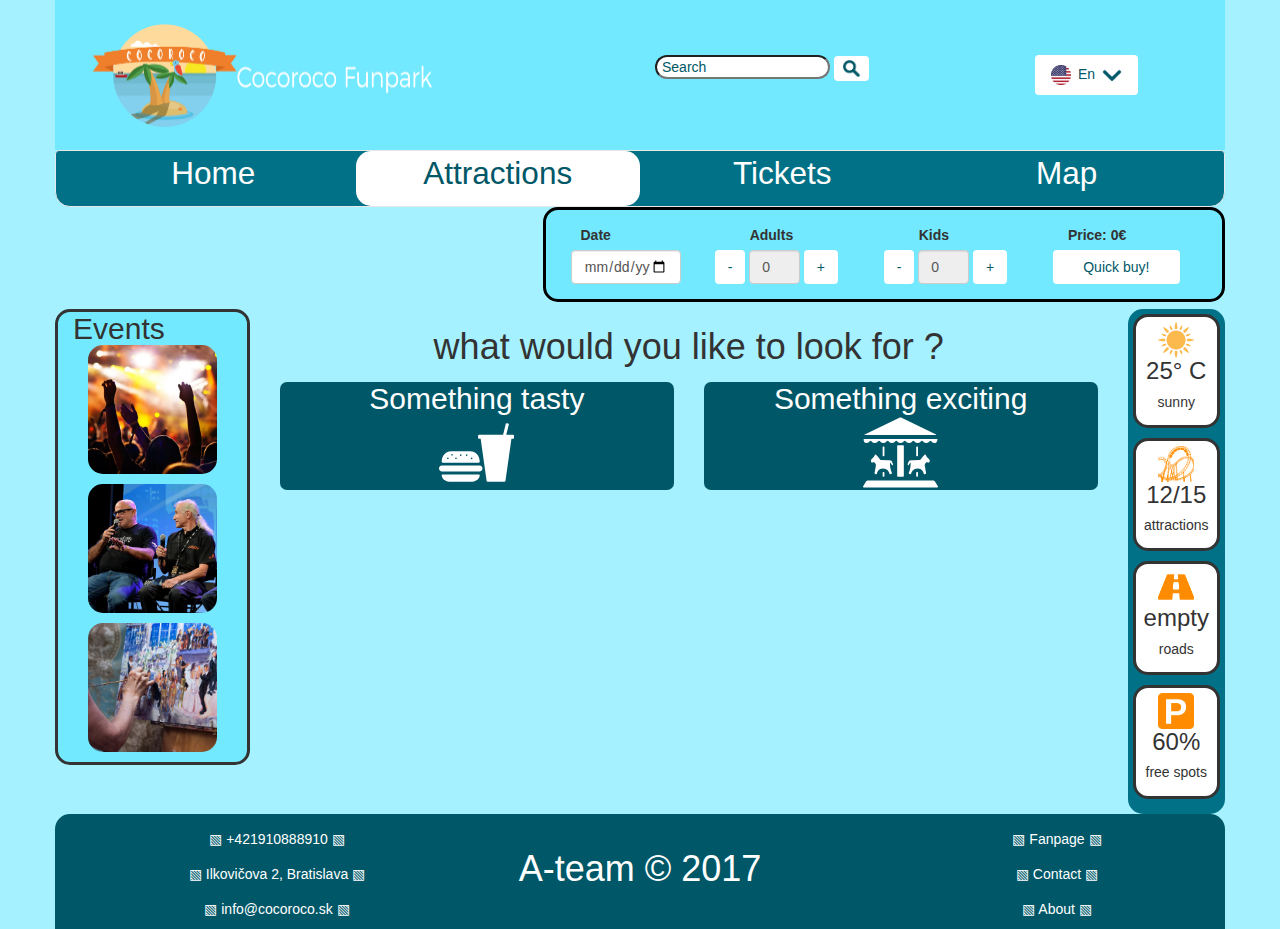
==== attractions.html @ 16a3cd67 "Fuuu tak asi všetko spravené na stránke filtrovanie attrakcii" ====
<!DOCTYPE html>
<html>

<head>
    <title>RocoCoco-Attractions</title>
    <meta charset="utf-8">
    <meta http-equiv="X-UA-Compatible" content="IE=edge">
    <meta name="viewport" content="width=device-width, initial-scale=1">
    <link rel="stylesheet" href="https://maxcdn.bootstrapcdn.com/bootstrap/3.3.7/css/bootstrap.min.css">
    <script src="https://ajax.googleapis.com/ajax/libs/jquery/3.2.1/jquery.min.js"></script>
    <script src="https://maxcdn.bootstrapcdn.com/bootstrap/3.3.7/js/bootstrap.min.js"></script>

    <link rel="stylesheet" href="public/css/style.css">
</head>

<body>
    <section id="header">
        <div class="container">
            <div class="row header-div">
                <div class="col-xs-12 col-sm-12 col-md-12 col-lg-6">
                    <a href="index.html">
                        <img class="img-responsive header-img" src="public/img/logo-text.png" alt="Logo">
                    </a>
                </div>
                <div class="col-xs-6 col-sm-6 col-md-6 col-lg-4 vert-center">
                    <input class="search-input" type="text" value="Search">
                    <button type="button" class="btn btn-light btn-search">
                        <img class="search-img" src="public/img/search-icon.png" alt="Search Icon">
                    </button>
                </div>
                <div class="col-xs-6 col-sm-6 col-md-6 col-lg-2 vert-center">

                    <div class="dropdown show language-switch">
                        <a class="btn btn-secondary dropdown-toggle language-text" href="#" role="button" id="dropdownMenuLink" data-toggle="dropdown" aria-haspopup="true" aria-expanded="false">
                            <img src="public/img/us-flag.png" alt="US Flag" height="20px"> En
                            <img src="public/img/arrow.png" alt="Arrow" height="20px">
                        </a>

                        <div class="dropdown-menu" aria-labelledby="dropdownMenuLink">
                            <a class="dropdown-item" href="#">
                                <img src="public/img/us-flag.png" alt="US Flag" height="20px"> En</a>
                            <a class="dropdown-item" href="#">
                                <img src="public/img/us-flag.png" alt="US Flag" height="20px"> En</a>
                            <a class="dropdown-item" href="#">
                                <img src="public/img/us-flag.png" alt="US Flag" height="20px"> En</a>
                        </div>
                    </div>

                </div>
            </div>
        </div>
    </section>

    <section id="navi">
        <div class="container menucko">
            <div class="row">
                <nav class="navbar navbar-default menucko-div">
                    <div class="container-fluid">
                        <div class="col-xs-12 col-sm-6 col-md-3 col-lg-3 nav-list-item" onclick="window.location='index.html';">
                            Home
                        </div>
                        <div class="col-xs-12 col-sm-6 col-md-3 col-lg-3 nav-list-item isActive" onclick="window.location='attractions.html';">
                            Attractions
                        </div>
                        <div class="col-xs-12 col-sm-6 col-md-3 col-lg-3 nav-list-item" onclick="window.location='tickets.html';">
                            Tickets
                        </div>
                        <div class="col-xs-12 col-sm-6 col-md-3 col-lg-3 nav-list-item" onclick="window.location='map.html';">
                            Map
                        </div>
                    </div>
                </nav>
            </div>
        </div>
    </section>

    <section id="quick-buy">
        <div class="container">
            <div class="row">
                <div class="col-xs-12 col-sm-8 col-md-6 col-lg-7 float-to-right quick-buy-div">
                    <div class="col-xs-3 col-sm-3 col-md-6 col-lg-3">
                        <div class="number-form ">
                            <label class="col-1 col-form-label input-text">Date</label>
                            <br>
                            <div class="row">
                                <input type="date" class="form-control input-date" placeholder="0">
                            </div>
                        </div>

                    </div>
                    <div class="col-lg-3 div-number-persons">
                        <div class="number-form form-inline ">
                            <label class="col-1 col-form-label input-text">Adults</label>
                            <br>
                            <div class="row">
                                <button class="btn js-btn-adults-minus">-</button>
                                <input disabled type="text" class="form-control input-number js-adults-number" placeholder="0" value="0">
                                <button class="btn js-btn-adults-plus">+</button>
                            </div>
                        </div>
                    </div>
                    <div class="col-lg-3">
                        <div class="number-form form-inline">
                            <label class="col-1 col-form-label input-text">Kids</label>
                            <br>
                            <div class="row">
                                <button class="btn js-btn-kids-minus">-</button>
                                <input disabled type="text" class="form-control input-number js-kids-number" placeholder="0" value="0">
                                <button class="btn js-btn-kids-plus">+</button>
                            </div>
                        </div>
                    </div>

                    <div class="col-xs-12 col-sm-3 col-md-4 col-lg-3">
                        <div class="number-form">
                            <label class="col-1 col-form-label js-price-quick-buy">Price: 0€</label>
                            <br>
                            <div class="row">
                                <button class="btn quick-buy-btn">Quick buy!</button>

                            </div>
                        </div>

                    </div>
                </div>
            </div>
        </div>
    </section>

    <section id="content">
        <div class="container">
            <div class="row">
                <!-- sidebar left -->
                <div class="col-xs-12 col-sm-12 col-md-2 col-lg-2 sidebar-left">
                    <h2>Events</h2>
                    <div class="col-xs-4 col-sm-4 col-md-12 col-lg-12">
                        <img class="sidebar-left-icon center-block" src="public/img/event1.jpg">
                    </div>
                    <div class="col-xs-4 col-sm-4 col-md-12 col-lg-12">
                        <img class="sidebar-left-icon center-block" src="public/img/event2.jpg">
                    </div>
                    <div class="col-xs-4 col-sm-4 col-md-12 col-lg-12">
                        <img class="sidebar-left-icon center-block" src="public/img/event3.jpg">
                    </div>
                </div>




        <div class="col-xs-12 col-sm-12 col-md-8 col-lg-9 attraction-filtering-box">
            <h1 id="attractions-search-h2" class="text-center"> what would you like to look for ?</h1>
            <div class="btn-group btn-group-justified">
                <div class="col-xs-12 col-sm-6 col-md-6 col-lg-6">
                    <button type="button" class="btn-search-set-section btn-block js-btn-search-food-section" >
                        <h2 id = "search-h2-food" class = "col-12 text-center">Something tasty </h2>
                        <img class="img-responsive attractions-button-svgs" src="public/img/burger-and-soda(wht).svg" >
                    </button>
                </div>
                <div class="col-xs-12 col-sm-6 col-md-6 col-lg-6">
                    <button id="attractions-search-btn-attractions" type="button" class="btn-search-set-section btn-block js-btn-search-attractions-section">
                        <h2 id = "search-h2-attractions" class = "col-12 text-center">Something exciting </h2>
                        <img class="img-responsive attractions-button-svgs" src="public/img/carrousel-horses(wht).svg" >
                    </button>
                </div>
            </div>
            <div id="attractions-filtering-div" class="col-xs-12 col-sm-12 col-md-12 col-lg-12 actual-filtering-box" >
                    <div class="row">
                            <div class="col-xs-12 col-sm-6 col-md-3 col-lg-3 filtering-checkboxes">
                                    <h4>Attractions</h4>
                                    <ul>
                                      <li><input class = "filtering-checkbox Rollercoasters" type="checkbox"> Rollercoasters</li>
                                      <li><input class = "filtering-checkbox Ferris" type="checkbox"> Ferris wheel</li>
                                      <li><input class = "filtering-checkbox Slow" type="checkbox"> Slow rides</li>
                                      <li><input class = "filtering-checkbox Performances" type="checkbox"> Performances</li>
                                    </ul>
                            </div>
                            <div class="col-xs-12 col-sm-6 col-md-3 col-lg-3 filtering-checkboxes">
                                    <h4>Genre</h4>
                                    <ul>
                                      <li><input class = "filtering-checkbox Youngest" type="checkbox"> For the youngest</li>
                                      <li><input class = "filtering-checkbox Families" type="checkbox"> For families</li>
                                      <li><input class = "filtering-checkbox Extreme" type="checkbox"> Extreme zone</li>
                                      <li><input class = "filtering-checkbox Couples" type="checkbox"> For couples</li>
                                    </ul>
                            </div>
                            <div class="col-xs-12 col-sm-6 col-md-3 col-lg-3 filtering-checkboxes">
                                    <h4>Age :</h4>
                                    <ul>
                                      <li><input class = "filtering-checkbox Children" type="checkbox"> Children</li>
                                      <li><input class = "filtering-checkbox Teenagers" type="checkbox"> Teenagers</li>
                                      <li><input class = "filtering-checkbox Adults" type="checkbox"> Adults</li>
                                    </ul>
                            </div>
                            <div class="col-xs-12 col-sm-6 col-md-3 col-lg-3">
                                    <button type="button" id="attractions-search-button-filter" class="btn center-block js-attractions-filter-button">
                                            <h2 class = "col-12 text-center">Search! </h2>
                                        </button>
                            </div>
                            </div>
                          </div>
            <div id="attractions-filtering-attractions-list" class="col-xs-12 col-sm-12 col-md-12 col-lg-12 attractions-list" >
                    <div class="row">
                            <div class="col-xs-12 col-sm-6 col-md-3 col-lg-3 attractions-list-item filterDiv Rollercoasters Extreme Teenagers Adults">
                                    <img class="img-responsive attractions-list-images" src="public/img/Image_vommiting.png" >    
                                    <h4 class="text-center">Vomiting Suicide</h4>
                            </div>
                            <div class="col-xs-12 col-sm-6 col-md-3 col-lg-3 attractions-list-item filterDiv Rollercoasters Extreme Teenagers Adults">
                                        <img class="img-responsive attractions-list-images" src="public/img/Image_roller.png" >    
                                        <h4 class="text-center">Roller Coaster</h4>
                            </div>
                            <div class="col-xs-12 col-sm-6 col-md-3 col-lg-3 attractions-list-item filterDiv Children Families Youngest Slow">
                                        <img class="img-responsive attractions-list-images" src="public/img/Image_jeep.png" >    
                                        <h4 class="text-center">Jeep Safari</h4>
                            </div>
                            <div class="col-xs-12 col-sm-6 col-md-3 col-lg-3 attractions-list-item filterDiv Youngest Slow Children">
                                        <img class="img-responsive attractions-list-images" src="public/img/Image_aero.png" >    
                                        <h4 class="text-center">Lil' Pilots</h4>
                            </div>
                            <div class="col-xs-12 col-sm-6 col-md-3 col-lg-3 attractions-list-item filterDiv Extreme Teenagers Adults">
                                    <img class="img-responsive attractions-list-images" src="public/img/Image_aztec.png" >    
                                    <h4 class="text-center">Aztec Brain-Blaster</h4>
                            </div>
                            <div class="col-xs-12 col-sm-6 col-md-3 col-lg-3 attractions-list-item filterDiv Children Family Youngest">
                                        <img class="img-responsive attractions-list-images" src="public/img/Image_autodrom.png" >    
                                        <h4 class="text-center">Derby-Drome</h4>
                            </div>
                            <div class="col-xs-12 col-sm-6 col-md-3 col-lg-3 attractions-list-item filterDiv Extreme Adults Teenagers">
                                        <img class="img-responsive attractions-list-images" src="public/img/Image_space.png" >    
                                        <h4 class="text-center">Shooting Stars</h4>
                            </div>
                            <div class="col-xs-12 col-sm-6 col-md-3 col-lg-3 attractions-list-item filterDiv Family Children Slow">
                                        <img class="img-responsive attractions-list-images" src="public/img/Image_train.png" >    
                                        <h4 class="text-center">Railway n°38</h4>
                            </div>
                    </div>
            </div>    
            </div>
        
        


                <!-- sidebar right -->
                <div class="col-xs-12 col-sm-12 col-md-2 col-lg-1 sidebar-right">
                    <div class="col-xs-6 col-sm-3 col-md-12 col-lg-12 sidebar-item weather">
                        <img class="sidebar-icon center-block" src="public/img/sun.png">
                        <h3 class="text-center">25° C</h3>
                        <p class="h5 text-center">sunny</p>
                    </div>
                    <div class="col-xs-6 col-sm-3 col-md-12 col-lg-12 sidebar-item open-attractions">
                        <img class="sidebar-icon center-block" src="public/img/attraction.png">
                        <h3 class="text-center">12/15</h3>
                        <p class="h5 text-center">attractions</p>
                    </div>
                    <div class="col-xs-6 col-sm-3 col-md-12 col-lg-12 sidebar-item road-situation">
                        <img class="sidebar-icon center-block" src="public/img/road.png">
                        <h3 class="text-center">empty</h3>
                        <p class="h5 text-center">roads</p>
                    </div>
                    <div class="col-xs-6 col-sm-3 col-md-12 col-lg-12 sidebar-item parking-places">
                        <img class="sidebar-icon center-block" src="public/img/parking.png">
                        <h3 class="text-center">60%</h3>
                        <p class="h5 text-center">free spots</p>
                    </div>
                </div>
            </div>
        </div>
    </section>

    <section id="footer">
        <div class="container">
            <div class="row footer-div">
                <div class="col-xs-4 col-sm-4 col-md-4 col-lg-4 footer-end-div">
                    <ul>
                        <li>
                            ▧ +421910888910 ▧
                        </li>


                        <li>
                            ▧ Ilkovičova 2, Bratislava ▧
                        </li>


                        <li>
                            ▧ info@cocoroco.sk ▧
                        </li>

                    </ul>
                </div>
                <div class="col-xs-4 col-sm-4 col-md-4 col-lg-4 copyright-div">
                    <h1 class="copyright">A-team © 2017</h1>
                </div>
                <div class="col-xs-4 col-sm-4 col-md-4 col-lg-4 footer-end-div">
                    <ul>
                        <a href="https://facebook.com/cocoroco">
                            <li>
                                ▧ Fanpage ▧
                            </li>
                        </a>
                        <a href="contact.html">
                            <li>
                                ▧ Contact ▧
                            </li>
                        </a>
                        <a href="about.html">
                            <li>
                                ▧ About ▧
                            </li>
                        </a>

                    </ul>
                </div>
            </div>
        </div>
    </section>

    <script src="public/js/js.js"></script>
</body>

</html>
---- public/css/style.css ----
* {
    padding: 0;
    margin: 0;
}

#header>.container>.row {
    background-color: #73E9FF;
}

#content>.container>.row {
    margin-top: 5px;
}

.header-img {
    width: 70%;
    height: auto;
    padding: 5px;
}

.search-img {
    width: 50%;
    height: auto;
}

.div-number-persons {
    height: 50px;
}

.btn-light {
    width: 50%;
    padding: 0;
}

.btn-search {
    width: 10%;
}

.vert-center {
    margin-top: 40px;
}

.floating-headling {
    float: left;
    margin-right: 30px;
    margin-top: 10px;
}

.quick-buy-field {
    margin-right: 30px;
    margin-top: 5px;
    width: 50%;
    height: 100%;
}

.menucko-div {
    border-bottom-left-radius: 15px;
    border-bottom-right-radius: 15px;
    background-color: #007186;
}

.quick-buy-btn {
    width: 100%;
}

.form-inline .form-control {
    width: 30%;
}

.input-date {
    margin-left: 15%;
    width: 65%;
}

.quick-buy-div {
    border-radius: 15px;
    border-color: black;
    border-style: solid;
    background-color: #73E9FF;
}

.quick-buy-btn {
    width: 75%;
}

.input-text {
    text-align: center;
    vertical-align: middle;
    margin-left: 20px;
}

.float-to-right {
    padding: 15px 0px 15px 0px;
    float: right;
}


/* attraction settings */

.attraction-item-box {
    margin-top: 20px;
    background-color: white;
    padding: 10px 0px 15px 0px;
}

.attraction-item-img {
    margin-top: 10px;
}

.social-icon-box {
    margin-top: 5px;
    overflow: hidden;
    padding: 0;
}

.social-icon {
    width: 60%;
    padding: 0px 0px 0px 0px;
}

.attraction-rating-box {
    width: 100%;
    background-color: #ddd;
}

.rating {
    text-align: right;
    padding-right: 20px;
    height: 20px;
    color: black;
}

.attraction-item-label {
    position: absolute;
    width: 20%;
    margin: 0 auto;
}

body {
    background-color: #A6F1FF;
}

.brutal-attraction {
    width: 90%;
    background-color: #005767;
    color: white;
    padding: 4px;
}

.show-more {
    text-align: center;
}

.notsogood-attraction {
    width: 50%;
    background-color: #005767;
    color: white;
    padding: 4px;
}

a {
    color: inherit;
}

.perfect-attraction {
    width: 100%;
    background-color: #005767;
    color: white;
    padding: 4px;
}


/* side bar - right */

.sidebar-right {
    margin-top: 2px;
    background-color: #007186;
    border-radius: 15px;
    padding: 5px;
}

.sidebar-left {
    margin-top: 2px;
    background-color: #73E9FF;
    border-radius: 15px;
    border-style: solid;
    border-color: inherit;
}

li {
    list-style-type: none;
    color: white;
    margin-left: 15%;
    margin-top: 15px;
}

.footer-end-div {
    text-align: center;
}

li:hover {
    color: #73E9FF;
}

.copyright {
    color: white;
    margin-top: 35px;
}

.copyright-div {
    text-align: center;
}

.sidebar-left-icon {
    width: 100%;
    margin: 0 auto;
    margin-bottom: 10px;
    border-radius: 15px;
}

.footer-div {
    background-color: #005767;
    border-top-right-radius: 15px;
    border-top-left-radius: 15px;
}

.sidebar-item {
    margin-bottom: 10px;
    background-color: white;
    border-radius: 15px;
    border-style: solid;
    padding: 5px;
}

.sidebar-icon {
    width: 50%;
    margin: 0 auto;
}

.nav-list-item {
    cursor: pointer;
    color: white;
    font-size: 225%;
    padding-bottom: 10px;
    text-align: center;
}

.nav-list-item:hover {
    color: #005767;
    background-color: white;
    border-radius: 15px;
}

.nav-list-item.isActive {
    color: #005767;
    background-color: white;
    border-radius: 15px;
}

.attraction-list-box {
    background-color: #73E9FF;
    border-radius: 15px;
}

.navbar {
    margin: 0;
}

.header-div {
    padding: 15px;
}


/* media queries */




@media(max-width: 545px) {
    .navbar {
        padding: 0px 0px 0px 0px;
    }
    .nav-list-item {
        padding: 5px 0px 5px 0px;
    }
    .quick-buy-field {
        width: 80%;
    }
    .social-icon-box {
        width: 70%;
        float: none;
        margin: auto;
    }
    .social-icon {
        width: 33%;
        float: left;
    }
    #search-h2-food{
        display: none;
    }
    #search-h2-attractions{
        display: none;
    }

}

@media(max-width: 1200px) {
    #quick-buy {
        display: none;
    }
    .social-icon-box {
        display: none;
    }
}

h4 {
    color:#005767;
    margin: 0;
    margin-top:5px;
}

h3 {
    margin: 0;
    padding: 0;
}

h2 {
    margin: 0;
    padding: 0;
}

img {
    margin: 3px;
}

.language-switch {
    background-color: white;
    border-radius: 5px;
    width: 60%;
    color: #005767;
}

.search-input {
    width: 50%;
    border-radius: 15px;
    padding-left: 5px;
    color: #005767;
    font-family: 'Franklin Gothic Medium', 'Arial Narrow', Arial, sans-serif;
}

.language-text {
    color: #005767;
}

a:active {
    color: #005767;
}

.btn {
    color: #005767;
    background-color: white;
}

.btn.focus,
.btn:focus,
.btn:hover {
    color: #005767;
    background-color: white;
}


.btn-search-set-section{
background-color: #005767;
color: white;
border-radius: 7px;
border : none;
margin : 5px 0 5px 0;
}

.btn-search-set-section.focus,
.btn-search-set-section:focus,
.btn-search-set-section:hover {
    border=none;
}

.attractions-button-svgs{
    width : 75px;
    height : auto;
    margin: 0 auto;
}

.actual-filtering-box{
    background-color:#06D8FF; 
}

#attractions-search-button-filter{
    margin-top: 60px;
    margin-bottom: 20px;
}

.filtering-checkboxes{
    padding: 5px;
}

#attractions-filtering-div{
    border-radius:7px;
    display: none;
}

#attractions-filtering-attractions-list{
    display: none;
    margin-top: 10px;
    margin-bottom: 10px;
}

.attractions-list-images{
width: 100%;
margin-top: 20px;
margin-bottom: 20px;
}
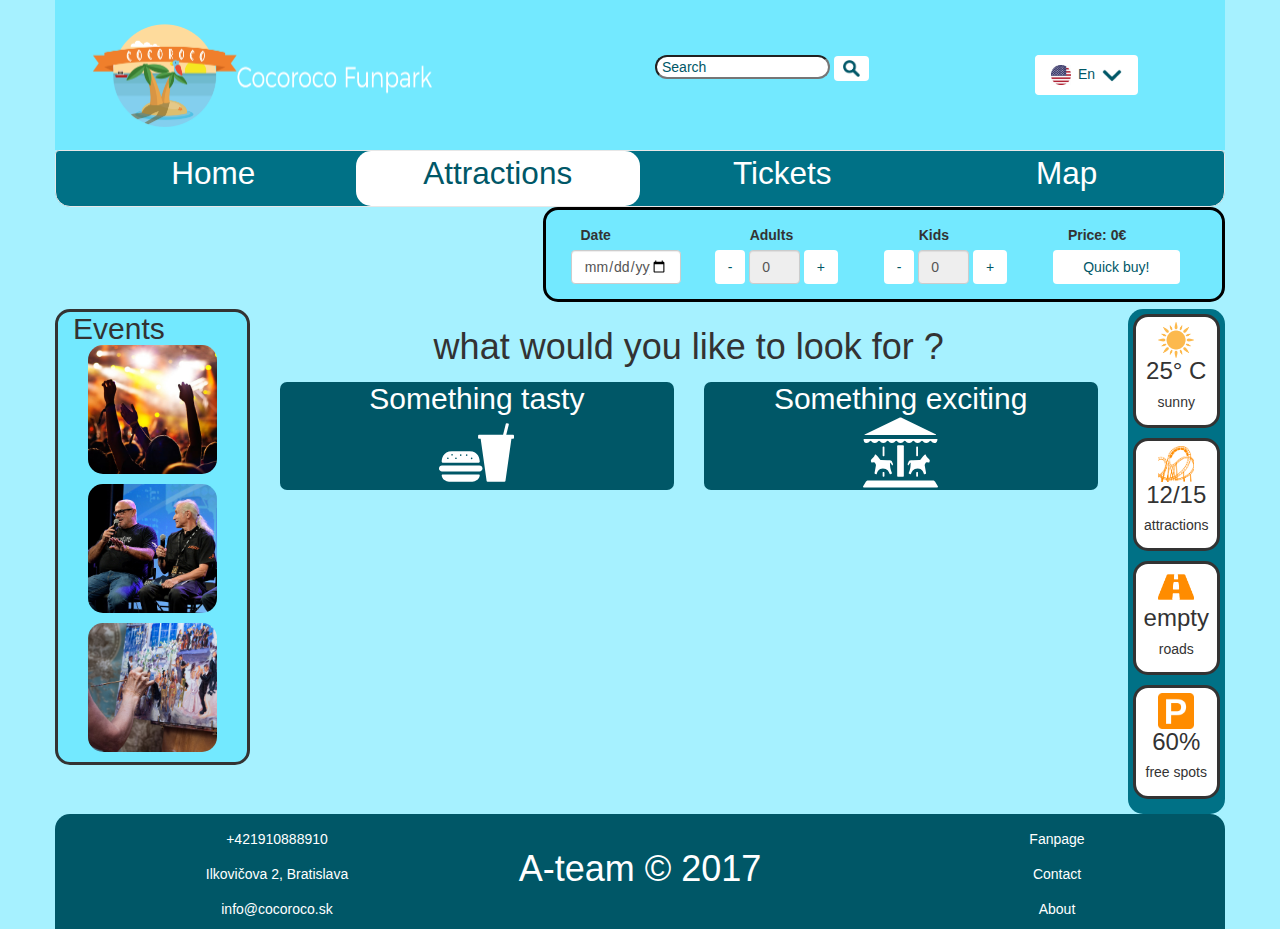
==== commit b0b2dd93: "dorobena tickets stranka" ====
--- a/attractions.html
+++ b/attractions.html
@@ -14,6 +14,12 @@
 </head>
 
 <body>
+
+    <div class="popup">
+        <h1 class="popup-nadpis">Popup</h1>
+        <p class="popup-text">Toto je nejaký text v popupe. Malo by tam byť napísané niečo zaujímavé :)</p>
+        <button class="popup-ok">Potvrdiť</button>
+    </div>
     <section id="header">
         <div class="container">
             <div class="row header-div">
@@ -31,18 +37,19 @@
                 <div class="col-xs-6 col-sm-6 col-md-6 col-lg-2 vert-center">
 
                     <div class="dropdown show language-switch">
-                        <a class="btn btn-secondary dropdown-toggle language-text" href="#" role="button" id="dropdownMenuLink" data-toggle="dropdown" aria-haspopup="true" aria-expanded="false">
+                        <a class="btn btn-secondary dropdown-toggle language-text" href="#" role="button" id="dropdownMenuLink" data-toggle="dropdown"
+                            aria-haspopup="true" aria-expanded="false">
                             <img src="public/img/us-flag.png" alt="US Flag" height="20px"> En
                             <img src="public/img/arrow.png" alt="Arrow" height="20px">
                         </a>
 
                         <div class="dropdown-menu" aria-labelledby="dropdownMenuLink">
-                            <a class="dropdown-item" href="#">
+                            <a class="dropdown-item  lang-switch" href="#">
                                 <img src="public/img/us-flag.png" alt="US Flag" height="20px"> En</a>
-                            <a class="dropdown-item" href="#">
-                                <img src="public/img/us-flag.png" alt="US Flag" height="20px"> En</a>
-                            <a class="dropdown-item" href="#">
-                                <img src="public/img/us-flag.png" alt="US Flag" height="20px"> En</a>
+                            <a class="dropdown-item  lang-switch" href="#">
+                                <img src="public/img/sk-flag.png" alt="SK Flag" height="20px"> Sk</a>
+                            <a class="dropdown-item lang-switch" href="#">
+                                <img src="public/img/de-flag.png" alt="DE Flag" height="20px"> De</a>
                         </div>
                     </div>
 
@@ -147,96 +154,109 @@
 
 
 
-        <div class="col-xs-12 col-sm-12 col-md-8 col-lg-9 attraction-filtering-box">
-            <h1 id="attractions-search-h2" class="text-center"> what would you like to look for ?</h1>
-            <div class="btn-group btn-group-justified">
-                <div class="col-xs-12 col-sm-6 col-md-6 col-lg-6">
-                    <button type="button" class="btn-search-set-section btn-block js-btn-search-food-section" >
-                        <h2 id = "search-h2-food" class = "col-12 text-center">Something tasty </h2>
-                        <img class="img-responsive attractions-button-svgs" src="public/img/burger-and-soda(wht).svg" >
-                    </button>
-                </div>
-                <div class="col-xs-12 col-sm-6 col-md-6 col-lg-6">
-                    <button id="attractions-search-btn-attractions" type="button" class="btn-search-set-section btn-block js-btn-search-attractions-section">
-                        <h2 id = "search-h2-attractions" class = "col-12 text-center">Something exciting </h2>
-                        <img class="img-responsive attractions-button-svgs" src="public/img/carrousel-horses(wht).svg" >
-                    </button>
-                </div>
-            </div>
-            <div id="attractions-filtering-div" class="col-xs-12 col-sm-12 col-md-12 col-lg-12 actual-filtering-box" >
-                    <div class="row">
+                <div class="col-xs-12 col-sm-12 col-md-8 col-lg-9 attraction-filtering-box">
+                    <h1 id="attractions-search-h2" class="text-center"> what would you like to look for ?</h1>
+                    <div class="btn-group btn-group-justified">
+                        <div class="col-xs-12 col-sm-6 col-md-6 col-lg-6">
+                            <button type="button" class="btn-search-set-section btn-block js-btn-search-food-section">
+                                <h2 id="search-h2-food" class="col-12 text-center">Something tasty </h2>
+                                <img class="img-responsive attractions-button-svgs" src="public/img/burger-and-soda(wht).svg">
+                            </button>
+                        </div>
+                        <div class="col-xs-12 col-sm-6 col-md-6 col-lg-6">
+                            <button id="attractions-search-btn-attractions" type="button" class="btn-search-set-section btn-block js-btn-search-attractions-section">
+                                <h2 id="search-h2-attractions" class="col-12 text-center">Something exciting </h2>
+                                <img class="img-responsive attractions-button-svgs" src="public/img/carrousel-horses(wht).svg">
+                            </button>
+                        </div>
+                    </div>
+                    <div id="attractions-filtering-div" class="col-xs-12 col-sm-12 col-md-12 col-lg-12 actual-filtering-box">
+                        <div class="row">
                             <div class="col-xs-12 col-sm-6 col-md-3 col-lg-3 filtering-checkboxes">
-                                    <h4>Attractions</h4>
-                                    <ul>
-                                      <li><input class = "filtering-checkbox Rollercoasters" type="checkbox"> Rollercoasters</li>
-                                      <li><input class = "filtering-checkbox Ferris" type="checkbox"> Ferris wheel</li>
-                                      <li><input class = "filtering-checkbox Slow" type="checkbox"> Slow rides</li>
-                                      <li><input class = "filtering-checkbox Performances" type="checkbox"> Performances</li>
-                                    </ul>
+                                <h4>Attractions</h4>
+                                <ul>
+                                    <li>
+                                        <input class="filtering-checkbox Rollercoasters" type="checkbox"> Rollercoasters</li>
+                                    <li>
+                                        <input class="filtering-checkbox Ferris" type="checkbox"> Ferris wheel</li>
+                                    <li>
+                                        <input class="filtering-checkbox Slow" type="checkbox"> Slow rides</li>
+                                    <li>
+                                        <input class="filtering-checkbox Performances" type="checkbox"> Performances</li>
+                                </ul>
                             </div>
                             <div class="col-xs-12 col-sm-6 col-md-3 col-lg-3 filtering-checkboxes">
-                                    <h4>Genre</h4>
-                                    <ul>
-                                      <li><input class = "filtering-checkbox Youngest" type="checkbox"> For the youngest</li>
-                                      <li><input class = "filtering-checkbox Families" type="checkbox"> For families</li>
-                                      <li><input class = "filtering-checkbox Extreme" type="checkbox"> Extreme zone</li>
-                                      <li><input class = "filtering-checkbox Couples" type="checkbox"> For couples</li>
-                                    </ul>
+                                <h4>Genre</h4>
+                                <ul>
+                                    <li>
+                                        <input class="filtering-checkbox Youngest" type="checkbox"> For the youngest</li>
+                                    <li>
+                                        <input class="filtering-checkbox Families" type="checkbox"> For families</li>
+                                    <li>
+                                        <input class="filtering-checkbox Extreme" type="checkbox"> Extreme zone</li>
+                                    <li>
+                                        <input class="filtering-checkbox Couples" type="checkbox"> For couples</li>
+                                </ul>
                             </div>
                             <div class="col-xs-12 col-sm-6 col-md-3 col-lg-3 filtering-checkboxes">
-                                    <h4>Age :</h4>
-                                    <ul>
-                                      <li><input class = "filtering-checkbox Children" type="checkbox"> Children</li>
-                                      <li><input class = "filtering-checkbox Teenagers" type="checkbox"> Teenagers</li>
-                                      <li><input class = "filtering-checkbox Adults" type="checkbox"> Adults</li>
-                                    </ul>
+                                <h4>Age :</h4>
+                                <ul>
+                                    <li>
+                                        <input class="filtering-checkbox Children" type="checkbox"> Children</li>
+                                    <li>
+                                        <input class="filtering-checkbox Teenagers" type="checkbox"> Teenagers</li>
+                                    <li>
+                                        <input class="filtering-checkbox Adults" type="checkbox"> Adults</li>
+                                </ul>
                             </div>
                             <div class="col-xs-12 col-sm-6 col-md-3 col-lg-3">
-                                    <button type="button" id="attractions-search-button-filter" class="btn center-block js-attractions-filter-button">
-                                            <h2 class = "col-12 text-center">Search! </h2>
-                                        </button>
-                            </div>
-                            </div>
-                          </div>
-            <div id="attractions-filtering-attractions-list" class="col-xs-12 col-sm-12 col-md-12 col-lg-12 attractions-list" >
-                    <div class="row">
+                                <button type="button" id="attractions-search-button-filter" class="btn center-block js-attractions-filter-button">
+                                    <h2 class="col-12 text-center">Search! </h2>
+                                </button>
+                            </div>
+                        </div>
+                    </div>
+                    <div id="attractions-filtering-attractions-list" class="col-xs-12 col-sm-12 col-md-12 col-lg-12 attractions-list">
+                        <div class="row">
                             <div class="col-xs-12 col-sm-6 col-md-3 col-lg-3 attractions-list-item filterDiv Rollercoasters Extreme Teenagers Adults">
-                                    <img class="img-responsive attractions-list-images" src="public/img/Image_vommiting.png" >    
+                                <a href="vomiting_suicide.html">
+                                    <img class="img-responsive attractions-list-images" src="public/img/Image_vommiting.png">
                                     <h4 class="text-center">Vomiting Suicide</h4>
+                                </a>
                             </div>
                             <div class="col-xs-12 col-sm-6 col-md-3 col-lg-3 attractions-list-item filterDiv Rollercoasters Extreme Teenagers Adults">
-                                        <img class="img-responsive attractions-list-images" src="public/img/Image_roller.png" >    
-                                        <h4 class="text-center">Roller Coaster</h4>
+                                <img class="img-responsive attractions-list-images" src="public/img/Image_roller.png">
+                                <h4 class="text-center">Roller Coaster</h4>
                             </div>
                             <div class="col-xs-12 col-sm-6 col-md-3 col-lg-3 attractions-list-item filterDiv Children Families Youngest Slow">
-                                        <img class="img-responsive attractions-list-images" src="public/img/Image_jeep.png" >    
-                                        <h4 class="text-center">Jeep Safari</h4>
+                                <img class="img-responsive attractions-list-images" src="public/img/Image_jeep.png">
+                                <h4 class="text-center">Jeep Safari</h4>
                             </div>
                             <div class="col-xs-12 col-sm-6 col-md-3 col-lg-3 attractions-list-item filterDiv Youngest Slow Children">
-                                        <img class="img-responsive attractions-list-images" src="public/img/Image_aero.png" >    
-                                        <h4 class="text-center">Lil' Pilots</h4>
+                                <img class="img-responsive attractions-list-images" src="public/img/Image_aero.png">
+                                <h4 class="text-center">Lil' Pilots</h4>
                             </div>
                             <div class="col-xs-12 col-sm-6 col-md-3 col-lg-3 attractions-list-item filterDiv Extreme Teenagers Adults">
-                                    <img class="img-responsive attractions-list-images" src="public/img/Image_aztec.png" >    
-                                    <h4 class="text-center">Aztec Brain-Blaster</h4>
+                                <img class="img-responsive attractions-list-images" src="public/img/Image_aztec.png">
+                                <h4 class="text-center">Aztec Brain-Blaster</h4>
                             </div>
                             <div class="col-xs-12 col-sm-6 col-md-3 col-lg-3 attractions-list-item filterDiv Children Family Youngest">
-                                        <img class="img-responsive attractions-list-images" src="public/img/Image_autodrom.png" >    
-                                        <h4 class="text-center">Derby-Drome</h4>
+                                <img class="img-responsive attractions-list-images" src="public/img/Image_autodrom.png">
+                                <h4 class="text-center">Derby-Drome</h4>
                             </div>
                             <div class="col-xs-12 col-sm-6 col-md-3 col-lg-3 attractions-list-item filterDiv Extreme Adults Teenagers">
-                                        <img class="img-responsive attractions-list-images" src="public/img/Image_space.png" >    
-                                        <h4 class="text-center">Shooting Stars</h4>
+                                <img class="img-responsive attractions-list-images" src="public/img/Image_space.png">
+                                <h4 class="text-center">Shooting Stars</h4>
                             </div>
                             <div class="col-xs-12 col-sm-6 col-md-3 col-lg-3 attractions-list-item filterDiv Family Children Slow">
-                                        <img class="img-responsive attractions-list-images" src="public/img/Image_train.png" >    
-                                        <h4 class="text-center">Railway n°38</h4>
-                            </div>
-                    </div>
-            </div>    
-            </div>
-        
-        
+                                <img class="img-responsive attractions-list-images" src="public/img/Image_train.png">
+                                <h4 class="text-center">Railway n°38</h4>
+                            </div>
+                        </div>
+                    </div>
+                </div>
+
+
 
 
                 <!-- sidebar right -->
@@ -272,17 +292,17 @@
                 <div class="col-xs-4 col-sm-4 col-md-4 col-lg-4 footer-end-div">
                     <ul>
                         <li>
-                            ▧ +421910888910 ▧
+                            +421910888910
                         </li>
 
 
                         <li>
-                            ▧ Ilkovičova 2, Bratislava ▧
+                            Ilkovičova 2, Bratislava
                         </li>
 
 
                         <li>
-                            ▧ info@cocoroco.sk ▧
+                            info@cocoroco.sk
                         </li>
 
                     </ul>
@@ -294,17 +314,17 @@
                     <ul>
                         <a href="https://facebook.com/cocoroco">
                             <li>
-                                ▧ Fanpage ▧
+                                Fanpage
                             </li>
                         </a>
                         <a href="contact.html">
                             <li>
-                                ▧ Contact ▧
+                                Contact
                             </li>
                         </a>
                         <a href="about.html">
                             <li>
-                                ▧ About ▧
+                                About
                             </li>
                         </a>
 
--- a/public/css/style.css
+++ b/public/css/style.css
@@ -272,9 +272,6 @@
 
 /* media queries */
 
-
-
-
 @media(max-width: 545px) {
     .navbar {
         padding: 0px 0px 0px 0px;
@@ -294,13 +291,15 @@
         width: 33%;
         float: left;
     }
-    #search-h2-food{
+    #search-h2-food {
         display: none;
     }
-    #search-h2-attractions{
+    #search-h2-attractions {
         display: none;
     }
-
+    #video {
+        height: 150px;
+    }
 }
 
 @media(max-width: 1200px) {
@@ -313,9 +312,9 @@
 }
 
 h4 {
-    color:#005767;
+    color: #005767;
     margin: 0;
-    margin-top:5px;
+    margin-top: 5px;
 }
 
 h3 {
@@ -367,53 +366,371 @@
     background-color: white;
 }
 
-
-.btn-search-set-section{
-background-color: #005767;
-color: white;
-border-radius: 7px;
-border : none;
-margin : 5px 0 5px 0;
-}
-
-.btn-search-set-section.focus,
-.btn-search-set-section:focus,
-.btn-search-set-section:hover {
-    border=none;
-}
-
-.attractions-button-svgs{
-    width : 75px;
-    height : auto;
-    margin: 0 auto;
-}
-
-.actual-filtering-box{
-    background-color:#06D8FF; 
-}
-
-#attractions-search-button-filter{
+.btn-search-set-section {
+    background-color: #005767;
+    color: white;
+    border-radius: 7px;
+    border: none;
+    margin: 5px 0 5px 0;
+}
+
+.attractions-button-svgs {
+    width: 75px;
+    height: auto;
+    margin: auto;
+}
+
+.actual-filtering-box {
+    background-color: #06D8FF;
+}
+
+#attractions-search-button-filter {
     margin-top: 60px;
     margin-bottom: 20px;
 }
 
-.filtering-checkboxes{
+.filtering-checkboxes {
     padding: 5px;
 }
 
-#attractions-filtering-div{
-    border-radius:7px;
+#attractions-filtering-div {
+    border-radius: 7px;
     display: none;
 }
 
-#attractions-filtering-attractions-list{
+#attractions-filtering-attractions-list {
     display: none;
     margin-top: 10px;
     margin-bottom: 10px;
 }
 
-.attractions-list-images{
-width: 100%;
-margin-top: 20px;
-margin-bottom: 20px;
+.attractions-list-images {
+    width: 100%;
+    margin-top: 20px;
+    margin-bottom: 20px;
+}
+
+.popup {
+    opacity: 0.9;
+    visibility: hidden;
+    color: #fff;
+    text-align: center;
+    border-radius: 15px;
+    padding: 3% 0;
+    position: fixed;
+    z-index: 2;
+    top: 5%;
+    left: 0%;
+    margin-left: 25%;
+    display: block;
+    width: 50%;
+    background-color: black;
+    border: solid;
+    border-color: white;
+    text-align: center;
+}
+
+.popup-nadpis {
+    opacity: 1;
+    margin: 5%;
+    font-size: 280%;
+    font-weight: bold;
+}
+
+.popup-text {
+    opacity: 1;
+    margin: 2%;
+    font-size: 150%;
+}
+
+.popup-ok {
+    cursor: pointer;
+    border: solid;
+    border-color: white;
+    color: black;
+    background-color: #23FF00;
+    opacity: 1;
+    margin: 5%;
+    border-radius: 15px;
+    font-family: "Helvetica Neue", Helvetica, Arial, sans-serif;
+    font-weight: bold;
+    padding: 3%;
+    font-size: 170%;
+}
+
+.popup-ok:hover {
+    background-color: rgb(160, 255, 144);
+}
+
+.pre-scrollable {
+    max-height: 700px;
+    overflow-y: scroll;
+}
+
+.parent {
+    position: relative;
+    top: 0;
+    left: 0;
+}
+
+.map {
+    width: 100%;
+    height: auto;
+    position: relative;
+    top: 0;
+    left: 0;
+}
+
+.attr1 {
+    transition: all .2s ease-in-out;
+    position: absolute;
+    border: 3px solid transparent;
+    border-radius: 10px;
+    border-color: black;
+    width: 10%;
+    height: auto;
+    top: 10%;
+    left: 50%;
+}
+
+.attr2 {
+    transition: all .2s ease-in-out;
+    position: absolute;
+    border: 3px solid transparent;
+    border-radius: 10px;
+    border-color: black;
+    width: 10%;
+    height: auto;
+    top: 20%;
+    left: 30%;
+}
+
+.attr3 {
+    transition: all .2s ease-in-out;
+    position: absolute;
+    border: 3px solid transparent;
+    border-radius: 10px;
+    border-color: black;
+    width: 10%;
+    height: auto;
+    top: 80%;
+    left: 50%;
+}
+
+.attr4 {
+    transition: all .2s ease-in-out;
+    position: absolute;
+    border: 3px solid transparent;
+    border-radius: 10px;
+    border-color: black;
+    width: 10%;
+    height: auto;
+    top: 50%;
+    left: 20%;
+}
+
+.attr5 {
+    transition: all .2s ease-in-out;
+    position: absolute;
+    border: 3px solid transparent;
+    border-radius: 10px;
+    border-color: black;
+    width: 10%;
+    height: auto;
+    top: 20%;
+    left: 65%;
+}
+
+.attr6 {
+    transition: all .2s ease-in-out;
+    position: absolute;
+    border: 3px solid transparent;
+    border-radius: 10px;
+    border-color: black;
+    width: 10%;
+    height: auto;
+    top: 70%;
+    left: 70%;
+}
+
+.attr7 {
+    transition: all .2s ease-in-out;
+    position: absolute;
+    border: 3px solid transparent;
+    border-radius: 10px;
+    border-color: black;
+    width: 10%;
+    height: auto;
+    top: 10%;
+    left: 15%;
+}
+
+.attr8 {
+    transition: all .2s ease-in-out;
+    position: absolute;
+    border: 3px solid transparent;
+    border-radius: 10px;
+    border-color: black;
+    width: 10%;
+    height: auto;
+    top: 40%;
+    left: 55%;
+}
+
+.attr1:hover {
+    transform: scale(2.0);
+}
+
+.attr2:hover {
+    transform: scale(2.0);
+}
+
+.attr3:hover {
+    transform: scale(2.0);
+}
+
+.attr4:hover {
+    transform: scale(2.0);
+}
+
+.attr5:hover {
+    transform: scale(2.0);
+}
+
+.attr6:hover {
+    transform: scale(2.0);
+}
+
+.attr7:hover {
+    transform: scale(2.0);
+}
+
+.attr8:hover {
+    transform: scale(2.0);
+}
+
+.input-text2 {
+    text-align: center;
+    vertical-align: middle;
+    margin-left: 10px;
+    margin-top: 10px;
+    font-size: 110%;
+}
+
+hr {
+    border-color: #005767;
+    margin-top: 25px;
+}
+
+.myInput {
+    display: inline-block;
+}
+
+.proceed-button {
+    background-color: #06D8FF;
+    color: #005767;
+    border-radius: 7px;
+    border: none;
+    text-align: center;
+    padding: 15px 35%;
+    margin: 25px 0px;
+    font-size: 24px;
+}
+
+.apply-button {
+    background-color: #06D8FF;
+    color: #005767;
+    border-radius: 7px;
+    border: none;
+    margin: 1px 0 5px 0;
+    padding: 2px;
+}
+
+.price-label {
+    margin: 50px 0px 50px 100px;
+    font-size: 24px;
+}
+
+.date-marg {
+    margin: 0px 5px 0px;
+}
+
+.question {
+    width: 20px;
+    height: 20px;
+}
+
+#vomiting_stred {
+    background-color: #73E9FF;
+    border-radius: 10px;
+}
+
+#video {
+    width: 100%;
+    height: 300px;
+}
+
+#vomiting_ul li {
+    font-size: 160%;
+    list-style-type: inherit;
+    color: #007186;
+    margin-left: 0px;
+}
+
+#vomiting_nadpis {
+    margin-left: 10%;
+    font-family: Cooper Black;
+}
+
+#nadpis_ratingu {
+    margin-left: 10%;
+}
+
+#hviezdicky {
+    margin-top: 5%;
+    margin-left: 10%;
+    font-size: 180%;
+}
+
+#hviezdicky_komentar {
+    margin-left: 10%;
+    font-size: 110%;
+}
+
+#komentar_vomiting {
+    text-align: justify;
+    margin-top: 2%;
+    background-color: #C8C8C8;
+    padding: 10px 0px 15px 0px;
+}
+
+#posunuty_nadpis {
+    margin-left: 20%;
+}
+
+.checked {
+    color: gold;
+}
+
+.fa-star-half {
+    color: gold;
+}
+
+.galeria_obrazok {
+    height: 47.5%;
+    width: 47.5%;
+}
+
+.galeria_obrazok_skryty {
+    height: 0px;
+    width: 0px;
+}
+
+.panel-default>.panel-heading {
+    background-color: #d9d9d9;
+    font-size: 120%;
+}
+
+.date-available {
+    color: green;
 }